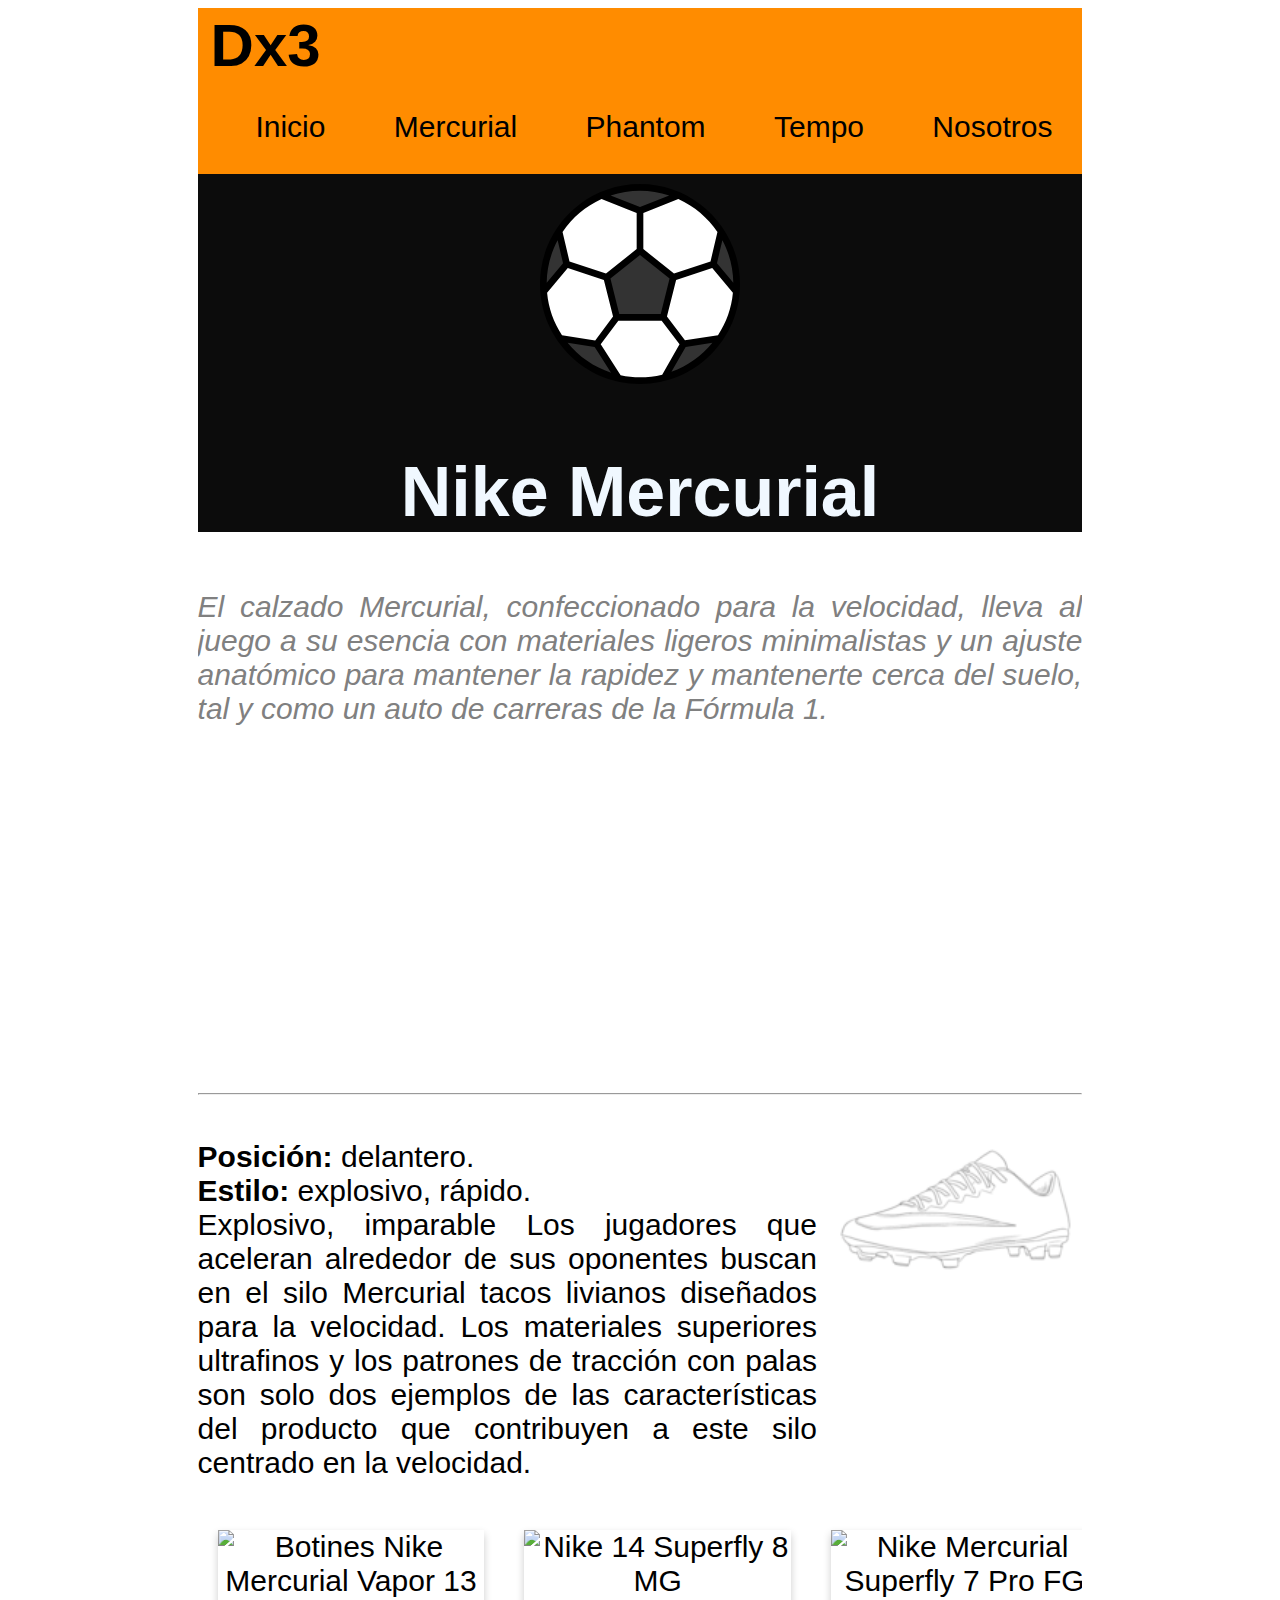
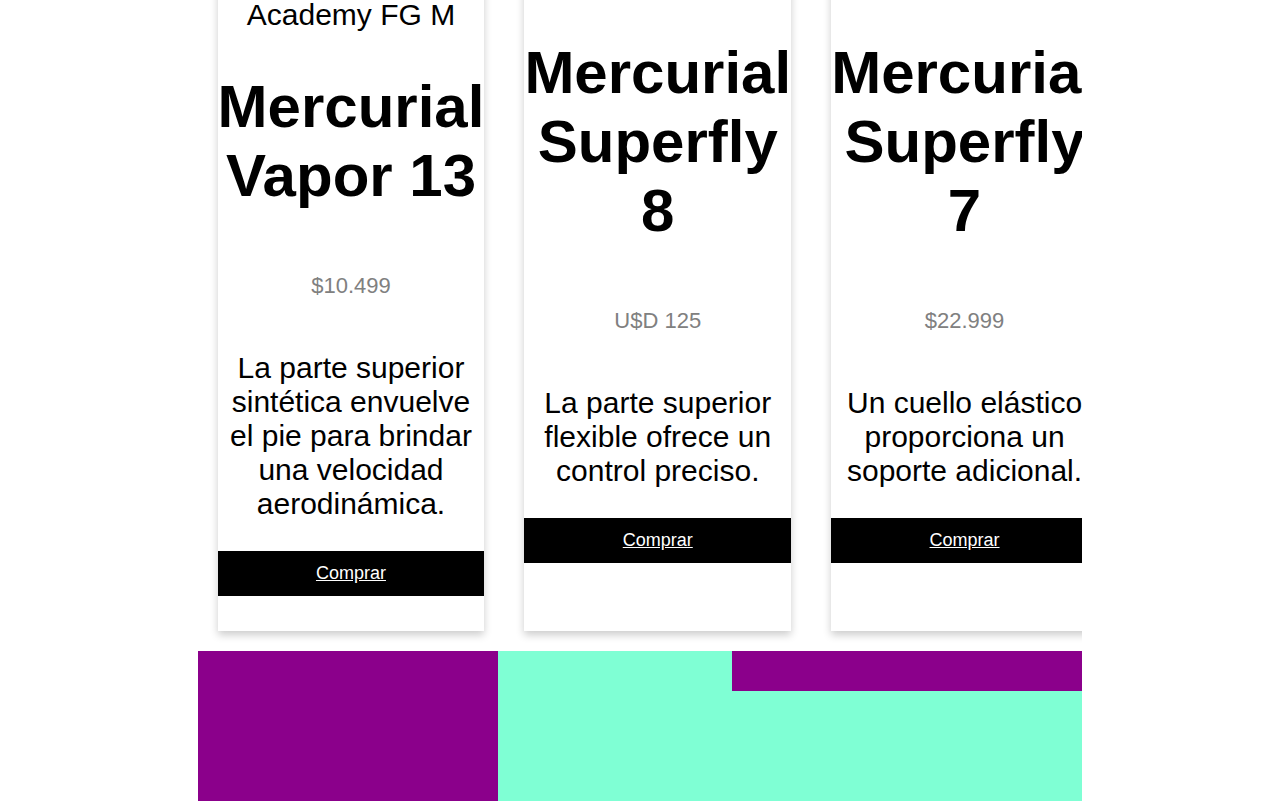
==== mercurial.html @ 19eebcd5 "Add files via upload" ====
<!DOCTYPE html>
<html lang="en">

<head>
    <meta charset="UTF-8">
    <meta http-equiv="X-UA-Compatible" content="IE=edge">
    <meta name="viewport" content="width=device-width, initial-scale=1.0">
    <link rel="stylesheet" href="styles/main.css">
    <title>Document</title>
</head>

<body>
    <header>
        <div id="marca">
            <h1>Dx3</h1>
        </div>
        <div id="botonera">
            <ul>
                <li><a href="index.html">Inicio</a></li>
                <li><a href="mercurial.html">Mercurial</a></li>
                <li><a href="phantom.html">Phantom</a></li>
                <li><a href="tempo.html">Tempo</a></li>

                <li><a href="Contacto.html">Nosotros</a></li>

            </ul>
        </div>
    </header>

    <section id="inicio">
        <div id="banner">
            <img
                src="[data-uri]" />
            <h2>Nike Mercurial</h2>
        </div>
        <div id="info">
            <p class="cursiva">
                El calzado Mercurial, confeccionado para la velocidad, lleva al juego a su esencia con materiales
                ligeros minimalistas y un ajuste anatómico para mantener la rapidez y mantenerte cerca del suelo, tal y
                como un auto de carreras de la Fórmula 1.
            </p>
            <iframe id="video" width="560" height="315" src="https://www.youtube.com/embed/xowBbFpqTjY"
                title="YouTube video player" frameborder="0"
                allow="accelerometer; autoplay; clipboard-write; encrypted-media; gyroscope; picture-in-picture"
                allowfullscreen></iframe>
            <hr>
            <div id="caracteristicas">
                <div id="txt-carac">
                    <p>
                        <strong>Posición:</strong> delantero. <br>
                        <strong>Estilo:</strong> explosivo, rápido. <br>
                        Explosivo, imparable Los jugadores que aceleran alrededor de sus oponentes buscan en el silo
                        Mercurial tacos livianos diseñados para la velocidad. Los materiales superiores ultrafinos y los
                        patrones de tracción con palas son solo dos ejemplos de las características del producto que
                        contribuyen a este silo centrado en la velocidad.
                    </p>
                </div>
                <div id="img-carac">
                    <img src="/img/mercurial.png" alt="Mercurial">
                </div>
            </div>
        </div>
        <div id="comprar">
            <div class="card">
                <img src="https://sporting.vteximg.com.br/arquivos/ids/200910-1500-1500/4AT5269-414-00.jpg?v=637141095186570000"
                    alt="Botines Nike Mercurial Vapor 13 Academy FG M" style="width:100%">
                <h1>Mercurial Vapor 13</h1>
                <p class="price">$10.499</p>
                <p>La parte superior sintética envuelve el pie para brindar una velocidad aerodinámica.</p>
                <a
                    href="https://www.sporting.com.ar/botines-nike-mercurial-vapor-13-academy-fg-mg-de-hombre-4at5269-414/p?idsku=32561&gclid=CjwKCAjwtpGGBhBJEiwAyRZX2lZmJTuFPdR1DS8AfYGmkTlgRd6Wd2oExE7SfBuwEEdU_H1hDNlQ_xoCVEYQAvD_BwE">Comprar</a>

            </div>
            <div class="card">
                <img src="https://www.goalinn.com/f/13802/138029271/nike-botas-futbol-mercurial-superfly-viii-academy-fg-mg.jpg"
                    alt="Nike 14 Superfly 8 MG" style="width:100%">
                <h1>Mercurial Superfly 8 </h1>
                <p class="price">U$D 125</p>
                <p>La parte superior flexible ofrece un control preciso.</p>
                <a
                        href="https://www.kickscrew.com/nike-14-superfly-8-mg-cv0843-107.html?gclid=CjwKCAjwtpGGBhBJEiwAyRZX2rC5wF5Noq1OTTiMzh0HzkPrfOaWMNMaFkXrcGee2vsZLHPBfU6vDhoC8qoQAvD_BwE">Comprar</a>
            
            </div>

            <div class="card">
                <img src="https://www.stockcenter.com.ar/on/demandware.static/-/Sites-dabra-catalog/default/dwd378166a/products/NI_AT5382-906/NI_AT5382-906-1.JPG"
                    alt="Nike Mercurial Superfly 7 Pro FG" style="width:100%">
                <h1>Mercurial Superfly 7 </h1>
                <p class="price">$22.999</p>
                <p>Un cuello elástico proporciona un soporte adicional.</p>
                <a
                        href="https://www.stockcenter.com.ar/botines-nike-mercurial-superfly-7-pro-fg/NI_AT5382-906_8.5_1.html?gclid=CjwKCAjwtpGGBhBJEiwAyRZX2gEpGF3UAb6HNutCEjCsKYQQ7gO9uksenIALfYWRf-8O4mTze0B8whoCAOwQAvD_BwE">Comprar</a>
                
            </div>

            <div class="card">
                <img src="https://www.dexter.com.ar/on/demandware.static/-/Sites-dabra-catalog/default/dw4103a6e8/products/NI_AT7981-801/NI_AT7981-801-1.JPG"
                    alt="Botines Nike Superfly 7 Elite TF" style="width:100%">
                <h1>Mercurial Superfly 7</h1>
                <p class="price">$24.999</p>
                <p>Están construídos en microfibra sintética muy suave que se adapta a la forma del pie.</p>
                <a href="https://www.dexter.com.ar/botines-nike-superfly-7-elite-tf/NI_AT7981-801.html">Comprar</a>

            </div>
        </div>

    </section>

    <footer>
        <div id="datos"></div>
        <nav id="redes"></nav>
    </footer>

</body>

</html>
---- styles/main.css ----
body{
    font-size: 30px;
    font-family: Verdana, Geneva, Tahoma, sans-serif;
    text-align: justify;
}
header, section, footer{
    width: 70%;
    overflow: auto;
    margin: auto;
}
header{
    background-color: darkorange;
}
#marca{
    float: left;
}
#marca h1{
    margin: 0;
    padding-top: 3px;
    padding-left: 13px;
}
#botonera{
    float: right;
}
#botonera ul{
    margin: 0;
    padding: 0;
    list-style: none;
}

#botonera ul li{
    display: inline;
}
#botonera ul li a{
    display:inline-block;
    padding: 30px ;
    text-decoration: none;
    color: black;
}
#botonera ul li a:hover{
    background-color: rgb(12, 12, 12);
    color: aliceblue;
}
#banner {
    /* height: 300px; */
    box-sizing: border-box;
    background-color: rgb(12, 12, 12);
}
.cursiva{
    font-style: italic;
    color: grey;
}
#banner img{
    width: 200px;
    display:block;
    margin:auto;
    padding-top: 10px;
    padding-bottom: 10px;
}
#banner h2{
    text-align: center;
    font-size: 70px;
    color: aliceblue;
}
#silos{
    overflow: hidden;
}
#caracteristicas{
    overflow: hidden;
}
#silos figure{
    float: left;
    width: 44%;
}
#silos figure img{
    width: 100%;
}
#datos {
    width: 300px;
    height: 150px;
    background-color: darkmagenta;
    float: left;
  }
  #redes {
    width: 350px;
    height: 40px;
    background-color: darkmagenta;
    float: right;
  }
  footer{
      background-color: aquamarine;
  }
  #info{
      width: 100%;
  }
#video{
    margin-left: 30%;
}
#txt-carac{
    float: left;
    width: 70%;
}
#img-carac{
    width: 30%;
    float: right;
}
#img-carac img{
    width: 100%;
}
#comprar{
    display: flex;
    flex-direction: row;
}
.card {
    display: flex;
    flex-direction: column;
    box-shadow: 0 4px 8px 0 rgba(0, 0, 0, 0.2);
    max-width: 300px;
    margin: 20px;
    text-align: center;
  }
  
  .price {
    color: grey;
    font-size: 22px;
  }
  .card a {
    border: none;
    outline: 0;
    padding-top: 12px;
    padding-bottom: 12px;
    color: white;
    background-color: #000;
    text-align: center;
    cursor: pointer;
    width: 100%;
    font-size: 18px;
  }
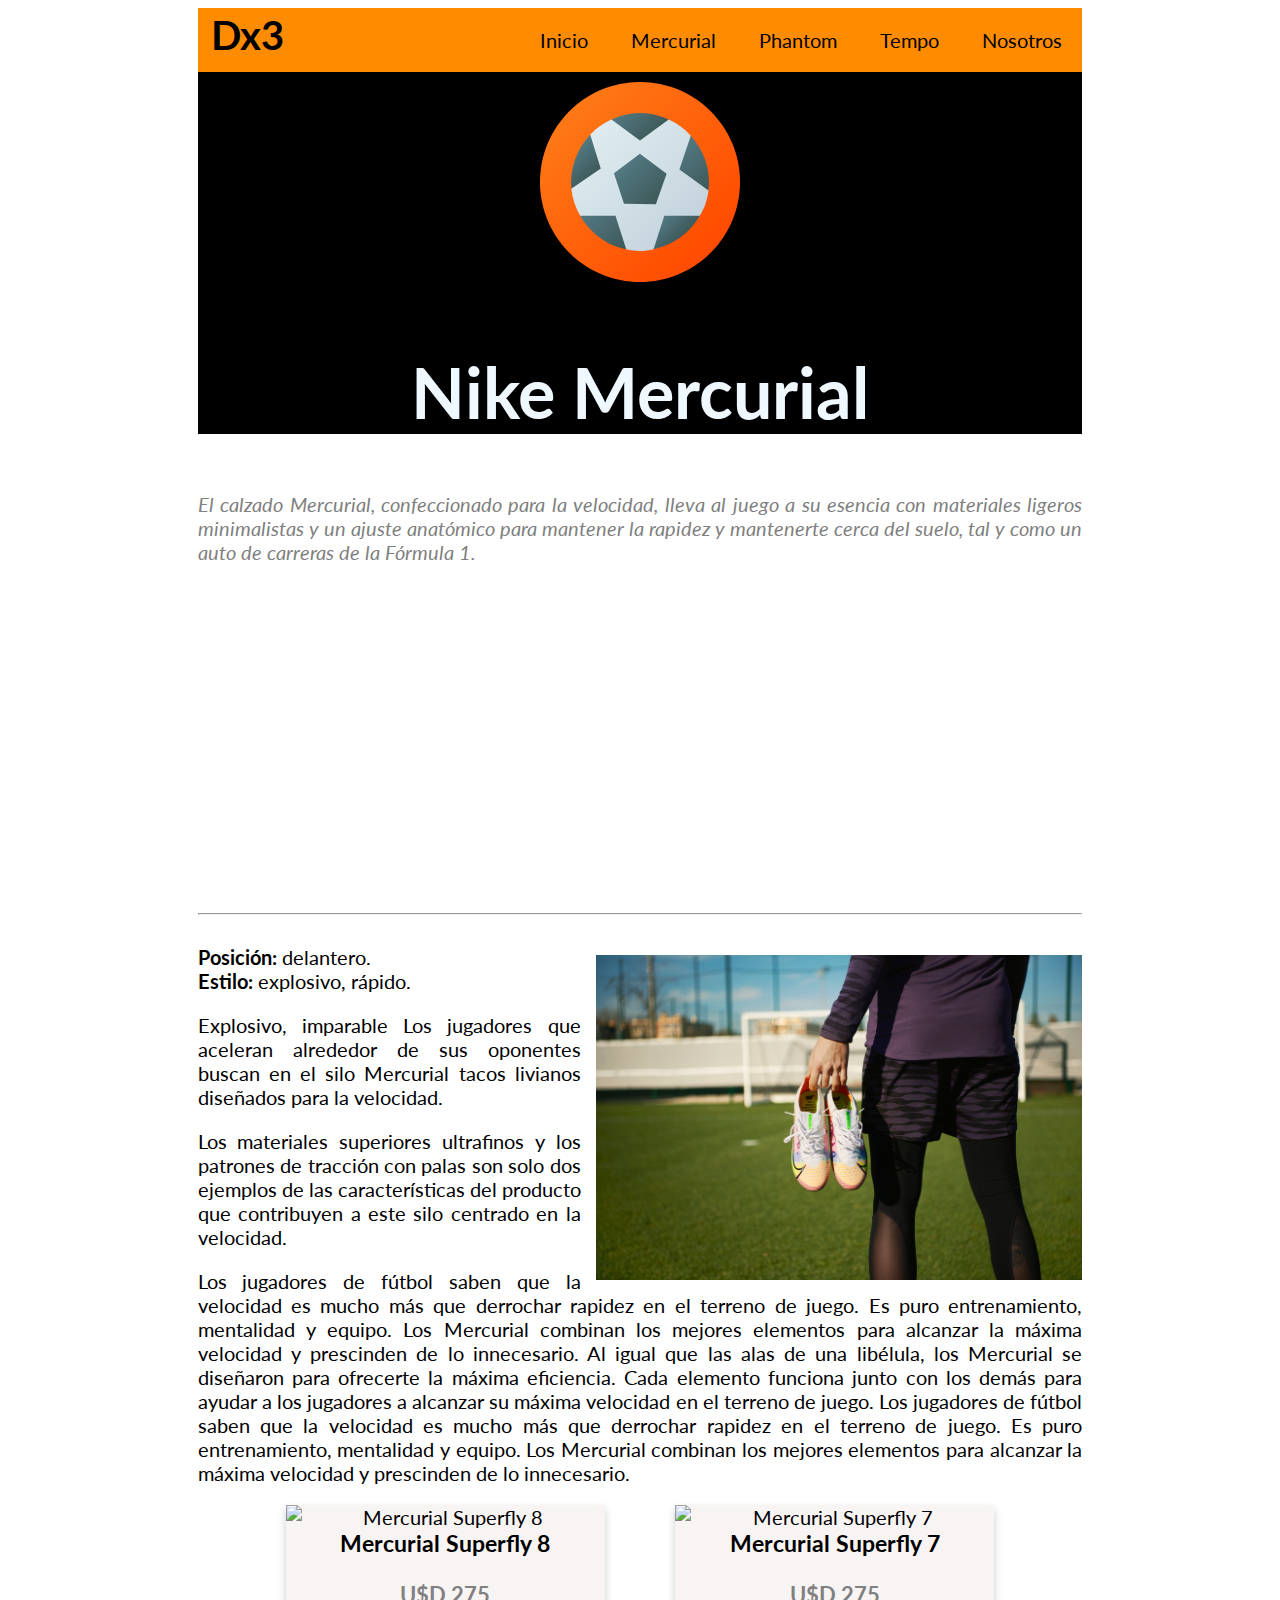
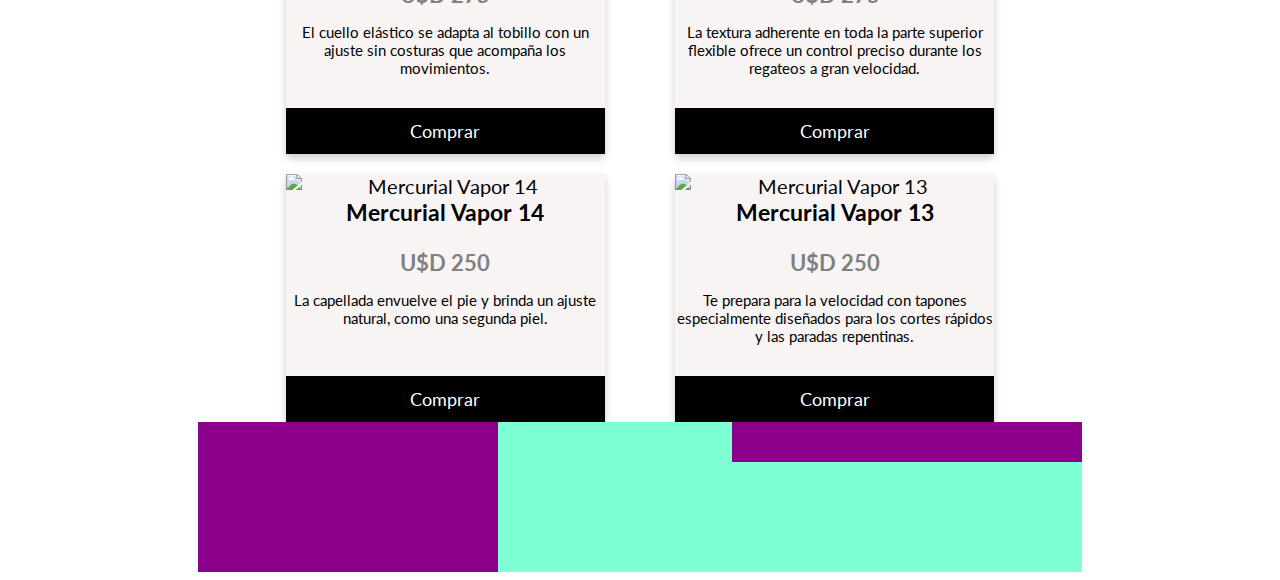
==== commit 17f208a0: "Add files via upload" ====
--- a/mercurial.html
+++ b/mercurial.html
@@ -30,7 +30,7 @@
     <section id="inicio">
         <div id="banner">
             <img
-                src="[data-uri]" />
+                src="[data-uri]" />
             <h2>Nike Mercurial</h2>
         </div>
         <div id="info">
@@ -39,68 +39,76 @@
                 ligeros minimalistas y un ajuste anatómico para mantener la rapidez y mantenerte cerca del suelo, tal y
                 como un auto de carreras de la Fórmula 1.
             </p>
-            <iframe id="video" width="560" height="315" src="https://www.youtube.com/embed/xowBbFpqTjY"
+            <iframe id="video" width="560" height="315" src="https://www.youtube.com/embed/NGIOjQCpEAw"
                 title="YouTube video player" frameborder="0"
                 allow="accelerometer; autoplay; clipboard-write; encrypted-media; gyroscope; picture-in-picture"
                 allowfullscreen></iframe>
             <hr>
             <div id="caracteristicas">
+                <div id="img-carac">
+                    <img src="img/mercurial.png" alt="Mercurial">
+                </div>
                 <div id="txt-carac">
                     <p>
                         <strong>Posición:</strong> delantero. <br>
                         <strong>Estilo:</strong> explosivo, rápido. <br>
-                        Explosivo, imparable Los jugadores que aceleran alrededor de sus oponentes buscan en el silo
-                        Mercurial tacos livianos diseñados para la velocidad. Los materiales superiores ultrafinos y los
+                    </p>
+                    <p> Explosivo, imparable Los jugadores que aceleran alrededor de sus oponentes buscan en el silo
+                        Mercurial tacos livianos diseñados para la velocidad.</p>
+                    <p> Los materiales superiores ultrafinos y los
                         patrones de tracción con palas son solo dos ejemplos de las características del producto que
-                        contribuyen a este silo centrado en la velocidad.
-                    </p>
-                </div>
-                <div id="img-carac">
-                    <img src="/img/mercurial.png" alt="Mercurial">
+                        contribuyen a este silo centrado en la velocidad.</p>
+                    <p> Los jugadores de fútbol saben que la velocidad es mucho más que derrochar rapidez en el terreno
+                        de juego. Es puro entrenamiento, mentalidad y equipo. Los Mercurial combinan los mejores
+                        elementos para alcanzar la máxima velocidad y prescinden de lo innecesario.
+                        Al igual que las alas de una libélula, los Mercurial se diseñaron para ofrecerte la
+                        máxima eficiencia. Cada elemento funciona junto con los demás para ayudar a los jugadores a
+                        alcanzar su máxima velocidad en el terreno de juego.
+                        Los jugadores de fútbol saben que la velocidad es mucho más que derrochar rapidez en el terreno
+                        de juego. Es puro entrenamiento, mentalidad y equipo. Los Mercurial combinan los mejores
+                        elementos para alcanzar la máxima velocidad y prescinden de lo innecesario.</p>
+
                 </div>
             </div>
         </div>
         <div id="comprar">
             <div class="card">
-                <img src="https://sporting.vteximg.com.br/arquivos/ids/200910-1500-1500/4AT5269-414-00.jpg?v=637141095186570000"
-                    alt="Botines Nike Mercurial Vapor 13 Academy FG M" style="width:100%">
-                <h1>Mercurial Vapor 13</h1>
-                <p class="price">$10.499</p>
-                <p>La parte superior sintética envuelve el pie para brindar una velocidad aerodinámica.</p>
-                <a
-                    href="https://www.sporting.com.ar/botines-nike-mercurial-vapor-13-academy-fg-mg-de-hombre-4at5269-414/p?idsku=32561&gclid=CjwKCAjwtpGGBhBJEiwAyRZX2lZmJTuFPdR1DS8AfYGmkTlgRd6Wd2oExE7SfBuwEEdU_H1hDNlQ_xoCVEYQAvD_BwE">Comprar</a>
-
+                <img src="https://static.nike.com/a/images/t_PDP_1728_v1/f_auto,b_rgb:f5f5f5/60cf300c-e300-4615-8039-94d23cf5e2a5/calzado-de-f%C3%BAtbol-para-terreno-firme-mercurial-superfly-8-elite-fg-DBtHQg.png"
+                    alt="Mercurial Superfly 8" style="width:100%">
+                <h3>Mercurial Superfly 8</h3>
+                <h4 class="price">U$D 275</h4>
+                <p>El cuello elástico se adapta al tobillo con un ajuste sin costuras que acompaña los movimientos.</p>
+                <a href="https://www.nike.com/us/es/t/calzado-de-f%C3%BAtbol-para-terreno-firme-mercurial-superfly-8-elite-fg-DBtHQg/CV0958-090"
+                    target="blank">Comprar</a>
             </div>
             <div class="card">
-                <img src="https://www.goalinn.com/f/13802/138029271/nike-botas-futbol-mercurial-superfly-viii-academy-fg-mg.jpg"
-                    alt="Nike 14 Superfly 8 MG" style="width:100%">
-                <h1>Mercurial Superfly 8 </h1>
-                <p class="price">U$D 125</p>
-                <p>La parte superior flexible ofrece un control preciso.</p>
-                <a
-                        href="https://www.kickscrew.com/nike-14-superfly-8-mg-cv0843-107.html?gclid=CjwKCAjwtpGGBhBJEiwAyRZX2rC5wF5Noq1OTTiMzh0HzkPrfOaWMNMaFkXrcGee2vsZLHPBfU6vDhoC8qoQAvD_BwE">Comprar</a>
-            
+                <img src="https://static.nike.com/a/images/t_PDP_1728_v1/f_auto,b_rgb:f5f5f5/dff039c8-c594-418c-accc-ec2ff678e6a2/calzado-de-f%C3%BAtbol-para-c%C3%A9sped-artificial-mercurial-superfly-7-elite-ag-pro-qqcGcL.png"
+                    alt="Mercurial Superfly 7" style="width:100%">
+                <h3>Mercurial Superfly 7</h3>
+                <h4 class="price">U$D 275</h4>
+                <p>La textura adherente en toda la parte superior flexible ofrece un control preciso durante los
+                    regateos a gran velocidad.</p>
+                <a href="https://www.nike.com/us/es/t/calzado-de-f%C3%BAtbol-para-c%C3%A9sped-artificial-mercurial-superfly-7-elite-ag-pro-qqcGcL/AT7892-060"
+                    target="blank">Comprar</a>
             </div>
-
             <div class="card">
-                <img src="https://www.stockcenter.com.ar/on/demandware.static/-/Sites-dabra-catalog/default/dwd378166a/products/NI_AT5382-906/NI_AT5382-906-1.JPG"
-                    alt="Nike Mercurial Superfly 7 Pro FG" style="width:100%">
-                <h1>Mercurial Superfly 7 </h1>
-                <p class="price">$22.999</p>
-                <p>Un cuello elástico proporciona un soporte adicional.</p>
-                <a
-                        href="https://www.stockcenter.com.ar/botines-nike-mercurial-superfly-7-pro-fg/NI_AT5382-906_8.5_1.html?gclid=CjwKCAjwtpGGBhBJEiwAyRZX2gEpGF3UAb6HNutCEjCsKYQQ7gO9uksenIALfYWRf-8O4mTze0B8whoCAOwQAvD_BwE">Comprar</a>
-                
+                <img src="https://static.nike.com/a/images/t_PDP_1728_v1/f_auto,b_rgb:f5f5f5/3be4d8fb-243d-44b0-887b-b57f69d3f163/calzado-de-f%C3%BAtbol-para-terreno-firme-mercurial-vapor-14-elite-fg-mcqZFs.png"
+                    alt="Mercurial Vapor 14" style="width:100%">
+                <h3>Mercurial Vapor 14</h3>
+                <h4 class="price">U$D 250</h4>
+                <p>La capellada envuelve el pie y brinda un ajuste natural, como una segunda piel.</p>
+                <a href="https://www.nike.com/us/es/t/calzado-de-f%C3%BAtbol-para-terreno-firme-mercurial-vapor-14-elite-fg-mcqZFs/CQ7635-090"
+                    target="blank">Comprar</a>
             </div>
-
             <div class="card">
-                <img src="https://www.dexter.com.ar/on/demandware.static/-/Sites-dabra-catalog/default/dw4103a6e8/products/NI_AT7981-801/NI_AT7981-801-1.JPG"
-                    alt="Botines Nike Superfly 7 Elite TF" style="width:100%">
-                <h1>Mercurial Superfly 7</h1>
-                <p class="price">$24.999</p>
-                <p>Están construídos en microfibra sintética muy suave que se adapta a la forma del pie.</p>
-                <a href="https://www.dexter.com.ar/botines-nike-superfly-7-elite-tf/NI_AT7981-801.html">Comprar</a>
-
+                <img src="https://static.nike.com/a/images/t_PDP_1728_v1/f_auto,b_rgb:f5f5f5/be586f49-f372-400a-9b3b-d3516376c73a/calzado-de-f%C3%BAtbol-para-terreno-firme-mercurial-vapor-13-elite-fg-14MsF2.png"
+                    alt="Mercurial Vapor 13" style="width:100%">
+                <h3>Mercurial Vapor 13</h3>
+                <h4 class="price">U$D 250</h4>
+                <p>Te prepara para la velocidad con tapones especialmente diseñados para los cortes rápidos y las
+                    paradas repentinas.</p>
+                <a href="https://www.nike.com/us/es/t/calzado-de-f%C3%BAtbol-para-terreno-firme-mercurial-vapor-13-elite-fg-14MsF2/AQ4176-060"
+                    target="blank">Comprar</a>
             </div>
         </div>
 
--- a/styles/main.css
+++ b/styles/main.css
@@ -1,6 +1,7 @@
+@import url('https://fonts.googleapis.com/css2?family=Lato:wght@100;400&display=swap');
 body{
-    font-size: 30px;
-    font-family: Verdana, Geneva, Tahoma, sans-serif;
+    font-size: 20px;
+    font-family: 'Lato', sans-serif;
     text-align: justify;
 }
 header, section, footer{
@@ -20,6 +21,7 @@
     padding-left: 13px;
 }
 #botonera{
+    font-size: 10px;
     float: right;
 }
 #botonera ul{
@@ -27,24 +29,27 @@
     padding: 0;
     list-style: none;
 }
-
+#img-superficies img{
+    width: 100%;
+}
 #botonera ul li{
     display: inline;
 }
 #botonera ul li a{
+    font-size: 20px;
     display:inline-block;
-    padding: 30px ;
+    padding: 20px ;
     text-decoration: none;
     color: black;
 }
 #botonera ul li a:hover{
-    background-color: rgb(12, 12, 12);
+    background-color: rgb(0, 0, 0);
     color: aliceblue;
 }
 #banner {
     /* height: 300px; */
     box-sizing: border-box;
-    background-color: rgb(12, 12, 12);
+    background-color: rgb(0, 0, 0);
 }
 .cursiva{
     font-style: italic;
@@ -70,7 +75,7 @@
 }
 #silos figure{
     float: left;
-    width: 44%;
+    width: 40%;
 }
 #silos figure img{
     width: 100%;
@@ -94,35 +99,54 @@
       width: 100%;
   }
 #video{
-    margin-left: 30%;
+    width: 100%;
 }
-#txt-carac{
-    float: left;
-    width: 70%;
+#txt-carac p{
+    text-align:justify;
 }
 #img-carac{
-    width: 30%;
-    float: right;
+    margin-left: 15px;
+    /* margin-bottom: 10px; */
+    margin-top: 30px;
+    width: 55%;
+    float: right; 
+    
 }
 #img-carac img{
     width: 100%;
 }
 #comprar{
+    padding-left: 10%;
+    padding-right: 10%;
     display: flex;
-    flex-direction: row;
+    flex-flow: row wrap;
+    column-gap: 10%;
+    row-gap: 20px;
+    vertical-align: middle;
+}
+#comprar>div{
+    width: 45%;
 }
 .card {
+    background-color: #f8f4f4;
     display: flex;
     flex-direction: column;
     box-shadow: 0 4px 8px 0 rgba(0, 0, 0, 0.2);
-    max-width: 300px;
-    margin: 20px;
     text-align: center;
+  }
+  .card h3{
+      margin-top: 0;
+  }
+  .card p{
+      height: 70px;
+      font-size: 15px;
   }
   
   .price {
     color: grey;
     font-size: 22px;
+    margin-bottom: 0%;
+    margin-top: 0%;
   }
   .card a {
     border: none;
@@ -135,4 +159,5 @@
     cursor: pointer;
     width: 100%;
     font-size: 18px;
+    text-decoration: none;
   }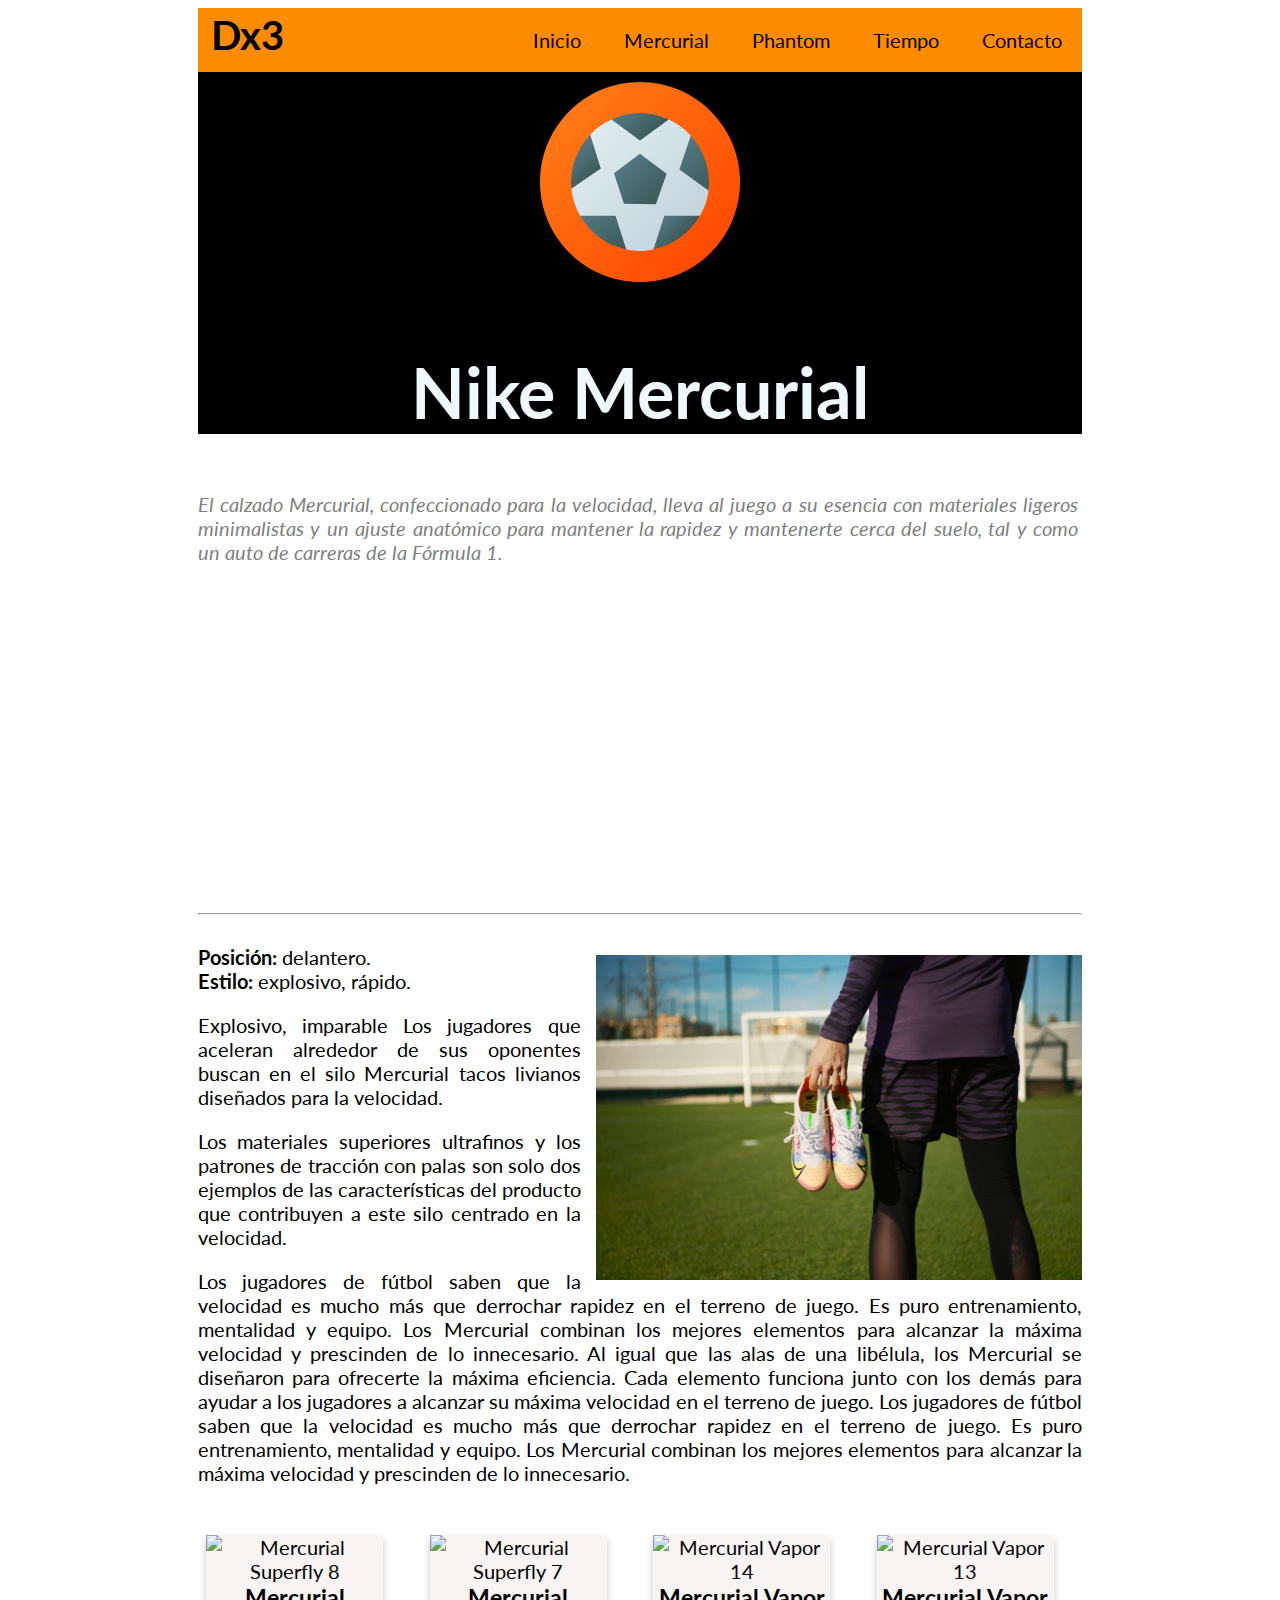
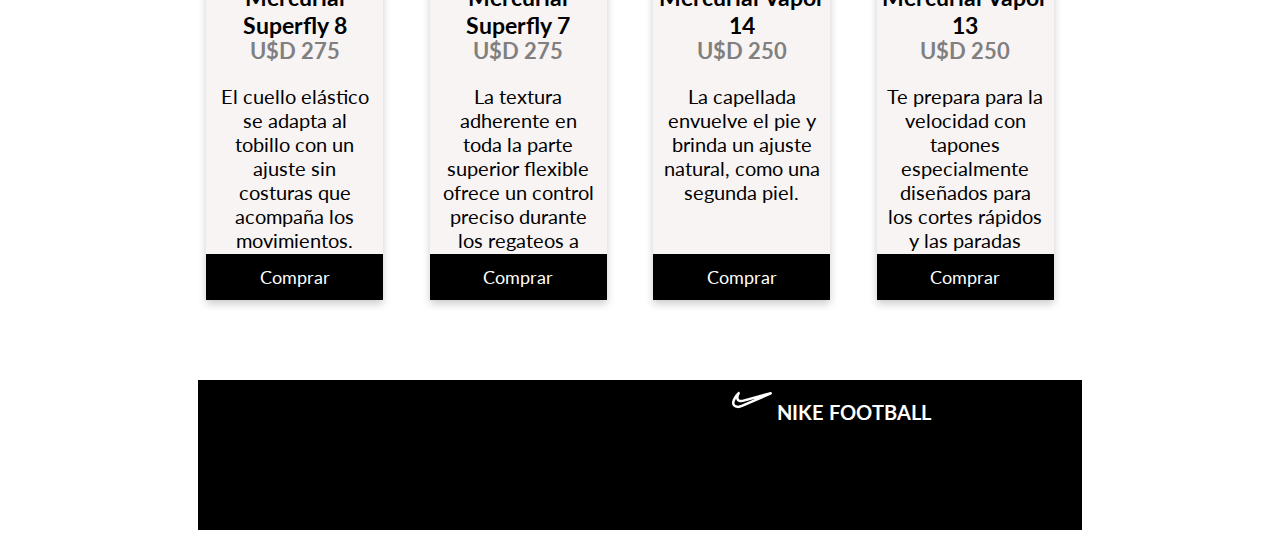
==== commit 47fa9158: "ultimos cambios" ====
--- a/mercurial.html
+++ b/mercurial.html
@@ -3,10 +3,11 @@
 
 <head>
     <meta charset="UTF-8">
+    <link rel="icon" href="https://image.flaticon.com/icons/png/512/1099/1099672.png">
     <meta http-equiv="X-UA-Compatible" content="IE=edge">
     <meta name="viewport" content="width=device-width, initial-scale=1.0">
     <link rel="stylesheet" href="styles/main.css">
-    <title>Document</title>
+    <title>Mercurial</title>
 </head>
 
 <body>
@@ -19,9 +20,9 @@
                 <li><a href="index.html">Inicio</a></li>
                 <li><a href="mercurial.html">Mercurial</a></li>
                 <li><a href="phantom.html">Phantom</a></li>
-                <li><a href="tempo.html">Tempo</a></li>
+                <li><a href="tiempo.html">Tiempo</a></li>
 
-                <li><a href="Contacto.html">Nosotros</a></li>
+                <li><a href="contacto.html">Contacto</a></li>
 
             </ul>
         </div>
@@ -113,10 +114,12 @@
         </div>
 
     </section>
-
     <footer>
-        <div id="datos"></div>
-        <nav id="redes"></nav>
+        <nav id="redes">
+            <a href="https://www.nike.com/soccer" target="_blank"><img src="[data-uri]" />
+                <h4>NIKE FOOTBALL</h4>
+            </a>
+        </nav>
     </footer>
 
 </body>
--- a/styles/main.css
+++ b/styles/main.css
@@ -1,163 +1,244 @@
-@import url('https://fonts.googleapis.com/css2?family=Lato:wght@100;400&display=swap');
-body{
-    font-size: 20px;
-    font-family: 'Lato', sans-serif;
-    text-align: justify;
-}
-header, section, footer{
-    width: 70%;
+@import url("https://fonts.googleapis.com/css2?family=Lato:wght@100;400&display=swap");
+body {
+  font-size: 20px;
+  font-family: "Lato", sans-serif;
+  text-align: justify;
+}
+header,
+section,
+footer {
+  width: 70%;
+  overflow: auto;
+  margin: auto;
+}
+footer {
+  margin-top: 50px;
+}
+header {
+  background-color: darkorange;
+}
+#marca {
+  float: left;
+}
+#marca h1 {
+  margin: 0;
+  padding-top: 3px;
+  padding-left: 13px;
+}
+#botonera {
+  font-size: 10px;
+  float: right;
+}
+#botonera ul {
+  margin: 0;
+  padding: 0;
+  list-style: none;
+}
+#img-superficies img {
+  width: 100%;
+}
+#botonera ul li {
+  display: inline;
+}
+#botonera ul li a {
+  font-size: 20px;
+  display: inline-block;
+  padding: 20px;
+  text-decoration: none;
+  color: black;
+}
+#botonera ul li a:hover {
+  background-color: rgb(0, 0, 0);
+  color: aliceblue;
+}
+#banner {
+  /* height: 300px; */
+  box-sizing: border-box;
+  background-color: rgb(0, 0, 0);
+}
+.cursiva {
+  font-style: italic;
+  color: grey;
+  padding-right: 4px;
+}
+#banner img {
+  width: 200px;
+  display: block;
+  margin: auto;
+  padding-top: 10px;
+  padding-bottom: 10px;
+}
+#banner h2 {
+  text-align: center;
+  font-size: 70px;
+  color: aliceblue;
+}
+#silos {
+  overflow: hidden;
+}
+#caracteristicas {
+  overflow: hidden;
+}
+#silos figure {
+  float: left;
+  width: 40%;
+}
+#silos figure img {
+  width: 100%;
+}
+
+#redes {
+  width: 350px;
+  height: 40px;
+  float: right;
+}
+#redes a{
+    display: inline-block;
+    text-decoration: none;
+    color: white;
+}
+#redes img{
+    height: 40px;
+}
+#redes h4{
+    margin: 0;
+    padding: 0;
+    display: inline-block;
+}
+footer {
+    height: 150px;
+  background-color: black;
+}
+#info {
+  width: 100%;
+}
+#video {
+  width: 100%;
+}
+#txt-carac p {
+  text-align: justify;
+}
+#img-carac {
+  margin-left: 15px;
+  /* margin-bottom: 10px; */
+  margin-top: 30px;
+  width: 55%;
+  float: right;
+}
+#img-carac img {
+  width: 100%;
+}
+#comprar {
+  display: flex;
+  justify-content: space-evenly;
+  align-items: center;
+  flex-flow: row wrap;
+  row-gap: 2%;
+  column-gap: 2%;
+}
+#comprar > .card {
+  margin-top: 30px;
+  width: 20%;
+}
+.card {
+  margin-top: 20px;
+  margin-right: 20px;
+  background-color: #f8f4f4;
+  display: flex;
+  flex-direction: column;
+  box-shadow: 0 4px 8px 0 rgba(0, 0, 0, 0.2);
+  text-align: center;
+  margin-bottom: 30px;
+}
+.card h3 {
+  margin-top: 0;
+  height: 30px;
+}
+.card p {
+  text-align: center;
+  padding-left: 10px;
+  padding-right: 10px;
+  height: 120px;
+  font-size: 20px;
+  margin-bottom: 50px;
+}
+
+.price {
+  color: grey;
+  font-size: 22px;
+  margin-bottom: 0%;
+  margin-top: 0%;
+}
+.card a {
+  border: none;
+  outline: 0;
+  padding-top: 12px;
+  padding-bottom: 12px;
+  color: white;
+  background-color: #000;
+  text-align: center;
+  cursor: pointer;
+  width: 100%;
+  font-size: 18px;
+  text-decoration: none;
+}
+form {
+  padding: 30px;
+  border: solid;
+  width: fit-content;
+  border-radius: 7px;
+}
+form ul {
+  float: left;
+  padding-left: 0;
+  margin-right: 100px;
+}
+form ul li {
+  padding-bottom: 10px;
+  list-style: none;
+}
+#formulario {
+  overflow: hidden;
+}
+textarea {
+  resize: none;
+}
+@media all and (min-width: 600px) and (max-width: 1023px) {
+  header,
+  section,
+  footer {
+    width: 90%;
     overflow: auto;
     margin: auto;
-}
-header{
-    background-color: darkorange;
-}
-#marca{
-    float: left;
-}
-#marca h1{
-    margin: 0;
-    padding-top: 3px;
-    padding-left: 13px;
-}
-#botonera{
-    font-size: 10px;
-    float: right;
-}
-#botonera ul{
-    margin: 0;
-    padding: 0;
-    list-style: none;
-}
-#img-superficies img{
+  }
+  .card h3 {
+    margin-bottom: 70px;
+  }
+  .card p {
+    margin-bottom: 70px;
+  }
+  form {
+    margin-bottom: 30px;
+  }
+  #comprar > .card {
+    width: 40%;
+  }
+  #img-carac {
     width: 100%;
-}
-#botonera ul li{
-    display: inline;
-}
-#botonera ul li a{
+  }
+  .card p {
     font-size: 20px;
-    display:inline-block;
-    padding: 20px ;
-    text-decoration: none;
-    color: black;
-}
-#botonera ul li a:hover{
-    background-color: rgb(0, 0, 0);
-    color: aliceblue;
-}
-#banner {
-    /* height: 300px; */
-    box-sizing: border-box;
-    background-color: rgb(0, 0, 0);
-}
-.cursiva{
-    font-style: italic;
-    color: grey;
-}
-#banner img{
-    width: 200px;
-    display:block;
-    margin:auto;
-    padding-top: 10px;
-    padding-bottom: 10px;
-}
-#banner h2{
-    text-align: center;
-    font-size: 70px;
-    color: aliceblue;
-}
-#silos{
-    overflow: hidden;
-}
-#caracteristicas{
-    overflow: hidden;
-}
-#silos figure{
-    float: left;
-    width: 40%;
-}
-#silos figure img{
+  }
+}
+@media all and (max-width: 599px) {
+  header,
+  section,
+  footer {
+    width: 90%;
+    overflow: auto;
+    margin: auto;
+  }
+  #comprar > .card {
     width: 100%;
-}
-#datos {
-    width: 300px;
-    height: 150px;
-    background-color: darkmagenta;
-    float: left;
-  }
-  #redes {
-    width: 350px;
-    height: 40px;
-    background-color: darkmagenta;
-    float: right;
-  }
-  footer{
-      background-color: aquamarine;
-  }
-  #info{
-      width: 100%;
-  }
-#video{
-    width: 100%;
-}
-#txt-carac p{
-    text-align:justify;
-}
-#img-carac{
-    margin-left: 15px;
-    /* margin-bottom: 10px; */
-    margin-top: 30px;
-    width: 55%;
-    float: right; 
-    
-}
-#img-carac img{
-    width: 100%;
-}
-#comprar{
-    padding-left: 10%;
-    padding-right: 10%;
-    display: flex;
-    flex-flow: row wrap;
-    column-gap: 10%;
-    row-gap: 20px;
-    vertical-align: middle;
-}
-#comprar>div{
-    width: 45%;
-}
-.card {
-    background-color: #f8f4f4;
-    display: flex;
-    flex-direction: column;
-    box-shadow: 0 4px 8px 0 rgba(0, 0, 0, 0.2);
-    text-align: center;
-  }
-  .card h3{
-      margin-top: 0;
-  }
-  .card p{
-      height: 70px;
-      font-size: 15px;
-  }
-  
-  .price {
-    color: grey;
-    font-size: 22px;
-    margin-bottom: 0%;
-    margin-top: 0%;
-  }
-  .card a {
-    border: none;
-    outline: 0;
-    padding-top: 12px;
-    padding-bottom: 12px;
-    color: white;
-    background-color: #000;
-    text-align: center;
-    cursor: pointer;
-    width: 100%;
-    font-size: 18px;
-    text-decoration: none;
-  }+  }
+}
